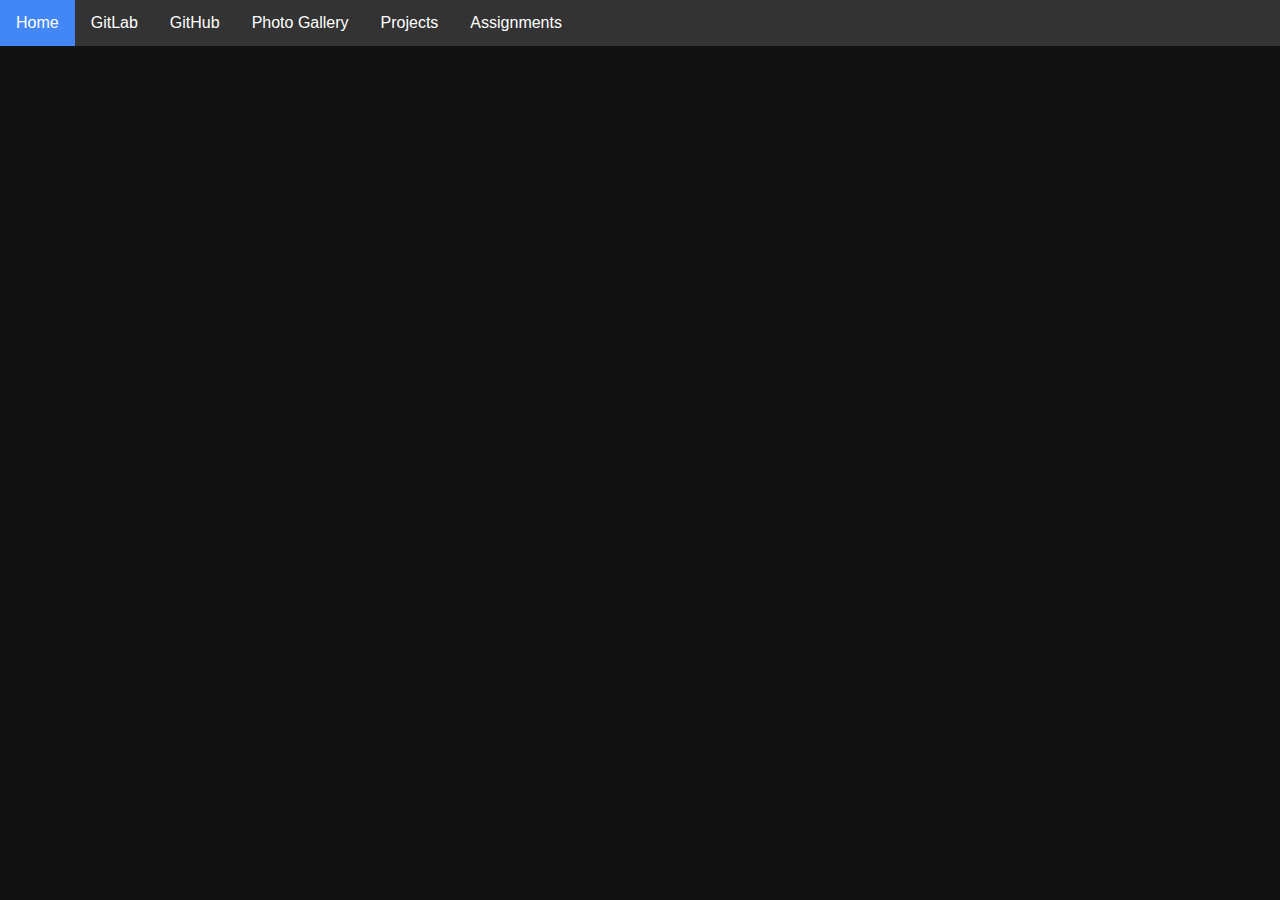
==== Assignment2.html @ 2a93d12f "initial commit" ====
<!DOCTYPE html>
<html lang="en">
<head>
    <meta charset="UTF-8">
    <meta name="viewport" content="width=device-width, initial-scale=1.0">
    <meta http-equiv="X-UA-Compatible" content="ie=edge">
    <link rel="stylesheet" href="index.css">
    <title>Assignments</title>
</head>
<body>
    <ul class="nav-ul">
        <li class="nav-li"><a href="/~nkalathi/">Home</a></li>
        <li class="nav-li"><a href="https://gitlab.com/nihadkalathingal">GitLab</a></li>
        <li class="nav-li"><a href="https://github.com/nihadern">GitHub</a></li>
        <li class="nav-li"><a href="/~nkalathi/photo_gallery.html">Photo Gallery</a></li>
        <li class="nav-li"><a href="/~nkalathi/projects.html">Projects</a></li>
        <li class="nav-li"><a href="/~nkalathi/assignments.html">Assignments</a></li>
      </ul>
      <div id="content"> 
        
      </div>

    
</body>
</html>
---- index.css ----
body, html {background-color: #121212; margin: 0; bottom: 0; font-family: Arial, Helvetica, sans-serif, sans-serif;}
.center {display: block; margin-left: auto; margin-right: auto; width: 50%;}
#header, #black_bar, #gold_bar, #page_wrapper {width: 100%;}
table, th, td {
    color: white;
    border: 1px solid white;
    border-collapse: collapse;
 }
#content {
        display: block; 
        background-color: #121212; 
        padding: 5%;
        padding-top: 2%;
        border-left: auto; 
        border-right: auto;
        color: white;
}

#content h1:first-child {margin-top: 0;}
#footer { text-align: left; 
            margin: 30px 0;
        background-color: grey;
        color: white;}
/* #picture {width:360px; height:360px; margin-left: auto;margin-right: auto;} */

p {
    max-width: 100%;
}

img {
    width: 100%;
}
.nav-ul {
    max-width: 100%;
    list-style-type: none;
    margin: 0;
    padding: 0;
    overflow: hidden;
    background-color: #333;
}

.nav-li {
float: left;
}

li a {
display: block;
color: white;
text-align: center;
padding: 14px 16px;
text-decoration: none;
}

/* Change the link color to #111 (black) on hover */
li a:hover {
background-color: #4287f5;
}

.profile {
    border-radius: 50%;
    height: 200px;
    width: 200px;
}

.column {
    text-align: left;
    float: left;
    width: 30%;
}
  
/* Clear floats after the columns */
.row:after {
content: "";
display: table;
clear: both;
}
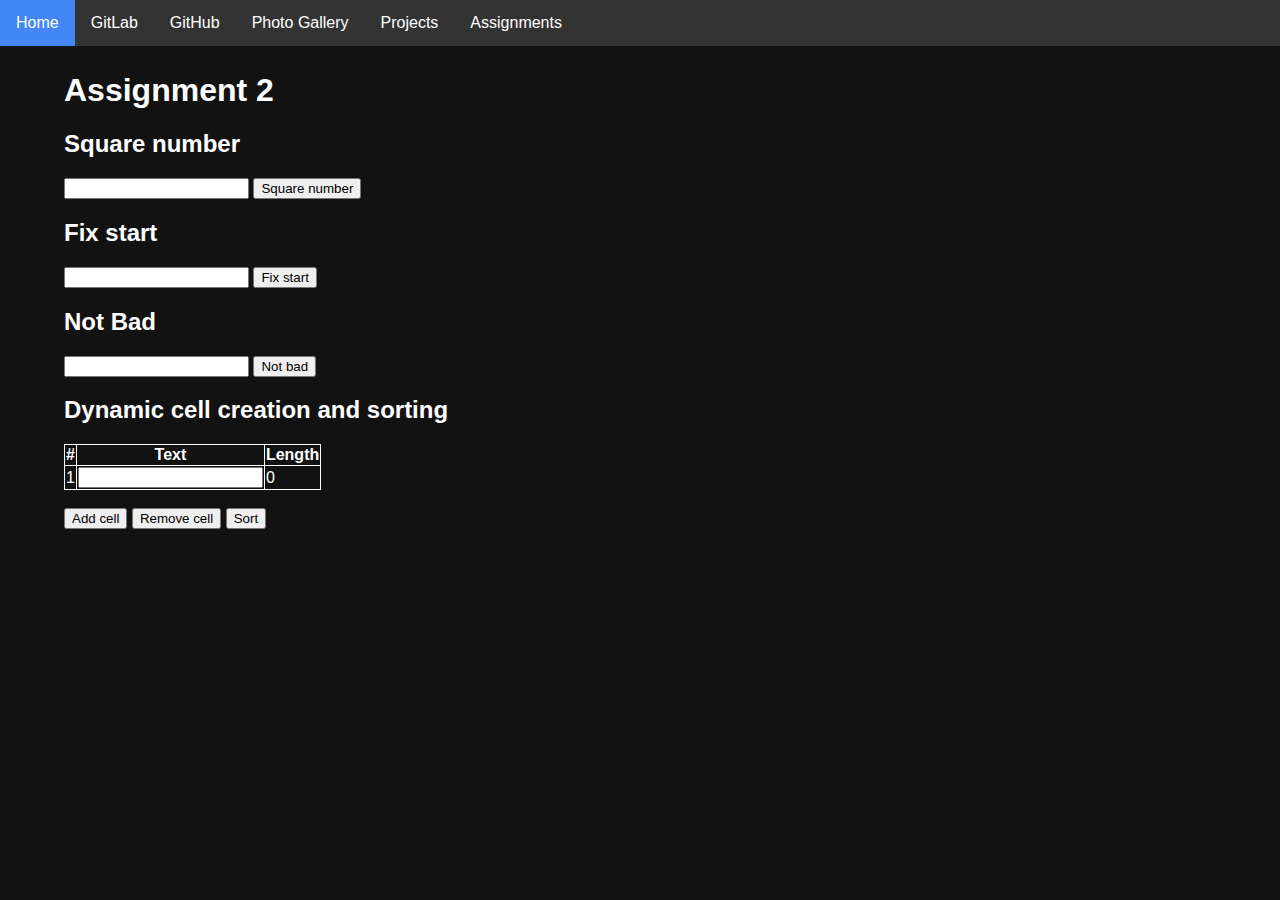
==== commit e464588c: "add assignment2" ====
--- a/Assignment2.html
+++ b/Assignment2.html
@@ -5,6 +5,7 @@
     <meta name="viewport" content="width=device-width, initial-scale=1.0">
     <meta http-equiv="X-UA-Compatible" content="ie=edge">
     <link rel="stylesheet" href="index.css">
+    
     <title>Assignments</title>
 </head>
 <body>
@@ -17,9 +18,33 @@
         <li class="nav-li"><a href="/~nkalathi/assignments.html">Assignments</a></li>
       </ul>
       <div id="content"> 
+        <h1>Assignment 2</h1>  
+        <h2>Square number</h2>
+        <input type="number" id="square_num">
+        <button id="square">Square number</button>
+        <h2>Fix start</h2>
+        <input type="text" id="fix_start_text">
+        <button id="fix_start">Fix start</button>
+        <h2>Not Bad</h2>
+        <input type="text" id="not_bad_text">
+        <button id="not_bad">Not bad</button>
+        <h2>Dynamic cell creation and sorting</h2>
+          <table id="cells">
+            <tr>
+                <th>#</th>
+                <th>Text</th>
+                <th>Length</th>
+            </tr>
+
+          </table>
+          <br/>
+          <button id="add_cell">Add cell</button>  
+          <button id="rm_cell">Remove cell</button>
+          <button id="sort">Sort</button>
         
       </div>
 
+      <script src="assn2.js"></script>      
+</body>
     
-</body>
 </html>--- a/index.css
+++ b/index.css
@@ -75,3 +75,4 @@
 clear: both;
 }
 
+
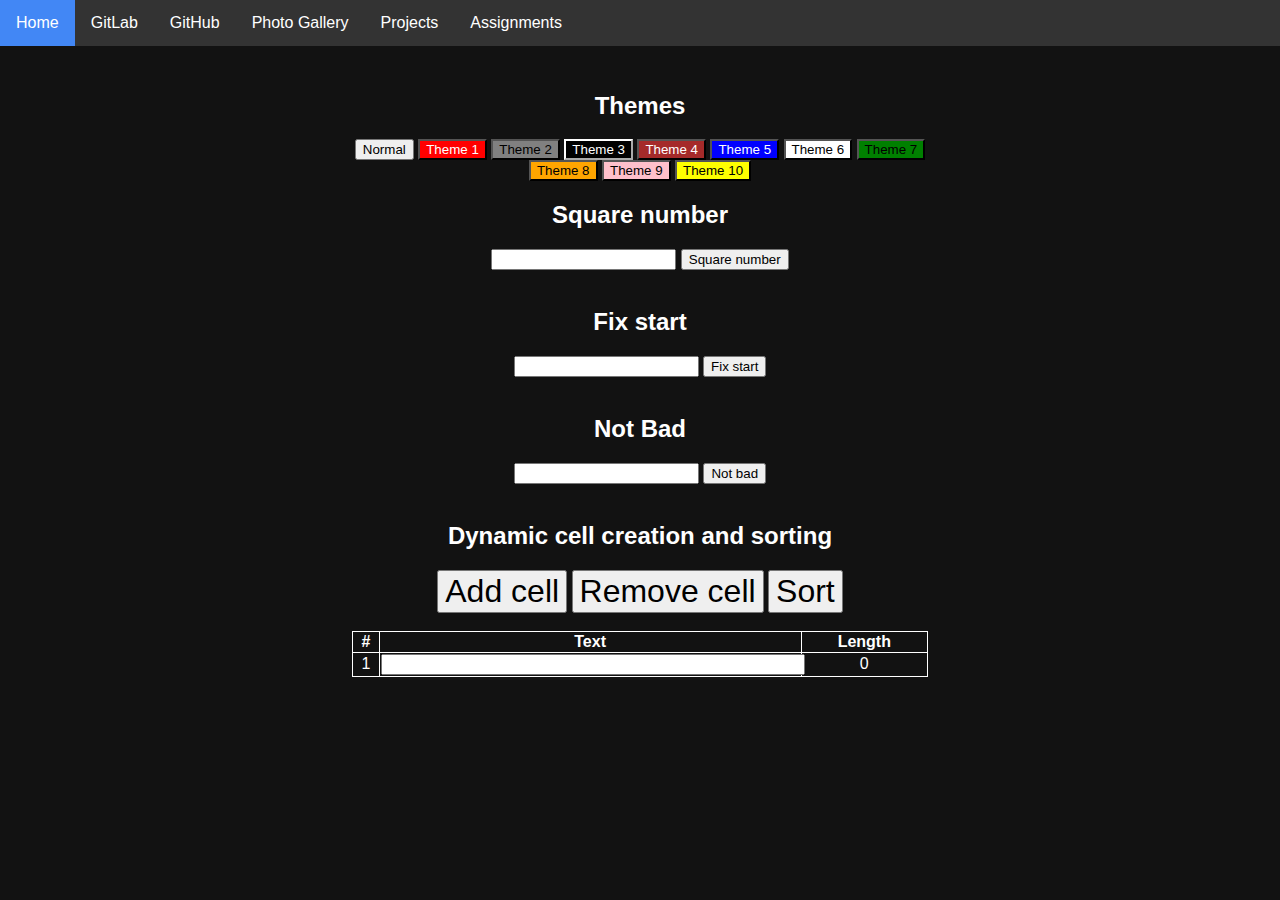
==== commit e5e75ef3: "bug fixes cells and colors" ====
--- a/Assignment2.html
+++ b/Assignment2.html
@@ -6,7 +6,7 @@
     <meta http-equiv="X-UA-Compatible" content="ie=edge">
     <link rel="stylesheet" href="index.css">
     
-    <title>Assignments</title>
+    <title>Assignment 2</title>
 </head>
 <body>
     <ul class="nav-ul">
@@ -17,19 +17,47 @@
         <li class="nav-li"><a href="/~nkalathi/projects.html">Projects</a></li>
         <li class="nav-li"><a href="/~nkalathi/assignments.html">Assignments</a></li>
       </ul>
-      <div id="content"> 
-        <h1>Assignment 2</h1>  
-        <h2>Square number</h2>
-        <input type="number" id="square_num">
-        <button id="square">Square number</button>
-        <h2>Fix start</h2>
-        <input type="text" id="fix_start_text">
-        <button id="fix_start">Fix start</button>
-        <h2>Not Bad</h2>
-        <input type="text" id="not_bad_text">
-        <button id="not_bad">Not bad</button>
-        <h2>Dynamic cell creation and sorting</h2>
-          <table id="cells">
+      <div id="content1" class="content"> 
+        <div class="center">
+          <h2>Themes</h2>
+          <button onclick="changeTheme('content')">Normal</button>
+          <button class="colorRed" onclick="changeTheme('colorRed')">Theme 1</button>
+          <button class="colorGrey" onclick="changeTheme('colorGrey')">Theme 2</button>
+          <button class="colorBlack" onclick="changeTheme('colorBlack')">Theme 3</button>
+          <button class="colorBrown" onclick="changeTheme('colorBrown')">Theme 4</button>
+          <button class="colorBlue" onclick="changeTheme('colorBlue')">Theme 5</button>
+          <button class="colorWhite" onclick="changeTheme('colorWhite')">Theme 6</button>
+          <button class="colorGreen" onclick="changeTheme('colorGreen')">Theme 7</button>
+          <button class="colorOrange" onclick="changeTheme('colorOrange')">Theme 8</button>
+          <button class="colorPink" onclick="changeTheme('colorPink')">Theme 9</button>
+          <button class="colorYellow" onclick="changeTheme('colorYellow')">Theme 10</button>
+
+
+          <h2>Square number</h2>
+          <input type="number" id="square_num">
+          <button id="square">Square number</button>
+        </div>
+        <br/>
+        <div class="center">
+          <h2>Fix start</h2>
+          <input type="text" id="fix_start_text">
+          <button id="fix_start">Fix start</button>
+        </div>
+        <br/>
+        <div class="center">
+          <h2>Not Bad</h2>
+          <input type="text" id="not_bad_text">
+          <button id="not_bad">Not bad</button>
+        </div>
+        <br/>
+        <div class="center">
+        
+          <h2>Dynamic cell creation and sorting</h2>
+            <button class="large" id="add_cell">Add cell</button>  
+            <button class="large" id="rm_cell">Remove cell</button>
+            <button class="large" id="sort">Sort</button>
+          <br/><br/>
+          <table id="cells" style="width:100%">
             <tr>
                 <th>#</th>
                 <th>Text</th>
@@ -37,10 +65,8 @@
             </tr>
 
           </table>
-          <br/>
-          <button id="add_cell">Add cell</button>  
-          <button id="rm_cell">Remove cell</button>
-          <button id="sort">Sort</button>
+        </div>
+    
         
       </div>
 
--- a/index.css
+++ b/index.css
@@ -1,11 +1,66 @@
 body, html {background-color: #121212; margin: 0; bottom: 0; font-family: Arial, Helvetica, sans-serif, sans-serif;}
 .center {display: block; margin-left: auto; margin-right: auto; width: 50%;}
 #header, #black_bar, #gold_bar, #page_wrapper {width: 100%;}
+
 table, th, td {
+    border: 1px solid;
+    border-collapse: collapse;
+}
+.center{
+    /* margin-left: auto;
+    margin-right: auto; */
+    text-align: center;
+}
+
+.large {
+    font-size: xx-large;
+}
+
+.colorRed {
+    background-color:red;
     color: white;
-    border: 1px solid white;
-    border-collapse: collapse;
- }
+}
+.colorGrey {
+    background-color:gray;
+    color: black;
+}
+
+.colorBlack {
+    background-color:black;
+    color: white;
+    border-color: white;
+}
+.colorBrown {
+    background-color:brown;
+    color: white;
+}
+
+.colorBlue {
+    background-color:blue;
+    color: white;
+}
+
+.colorYellow {
+    background-color:yellow;
+    color: black;
+}
+.colorWhite {
+    background-color:white;
+    color: black;
+}
+.colorPink {
+    background-color:pink;
+    color: black;
+}
+.colorGreen{
+    background-color:green;
+    color: black;
+}
+.colorOrange {
+    background-color:orange;
+    color: black;
+}
+
 #content {
         display: block; 
         background-color: #121212; 
@@ -14,6 +69,15 @@
         border-left: auto; 
         border-right: auto;
         color: white;
+}
+.content {
+    display: block; 
+    background-color: #121212; 
+    padding: 5%;
+    padding-top: 2%;
+    border-left: auto; 
+    border-right: auto;
+    color: white;
 }
 
 #content h1:first-child {margin-top: 0;}
